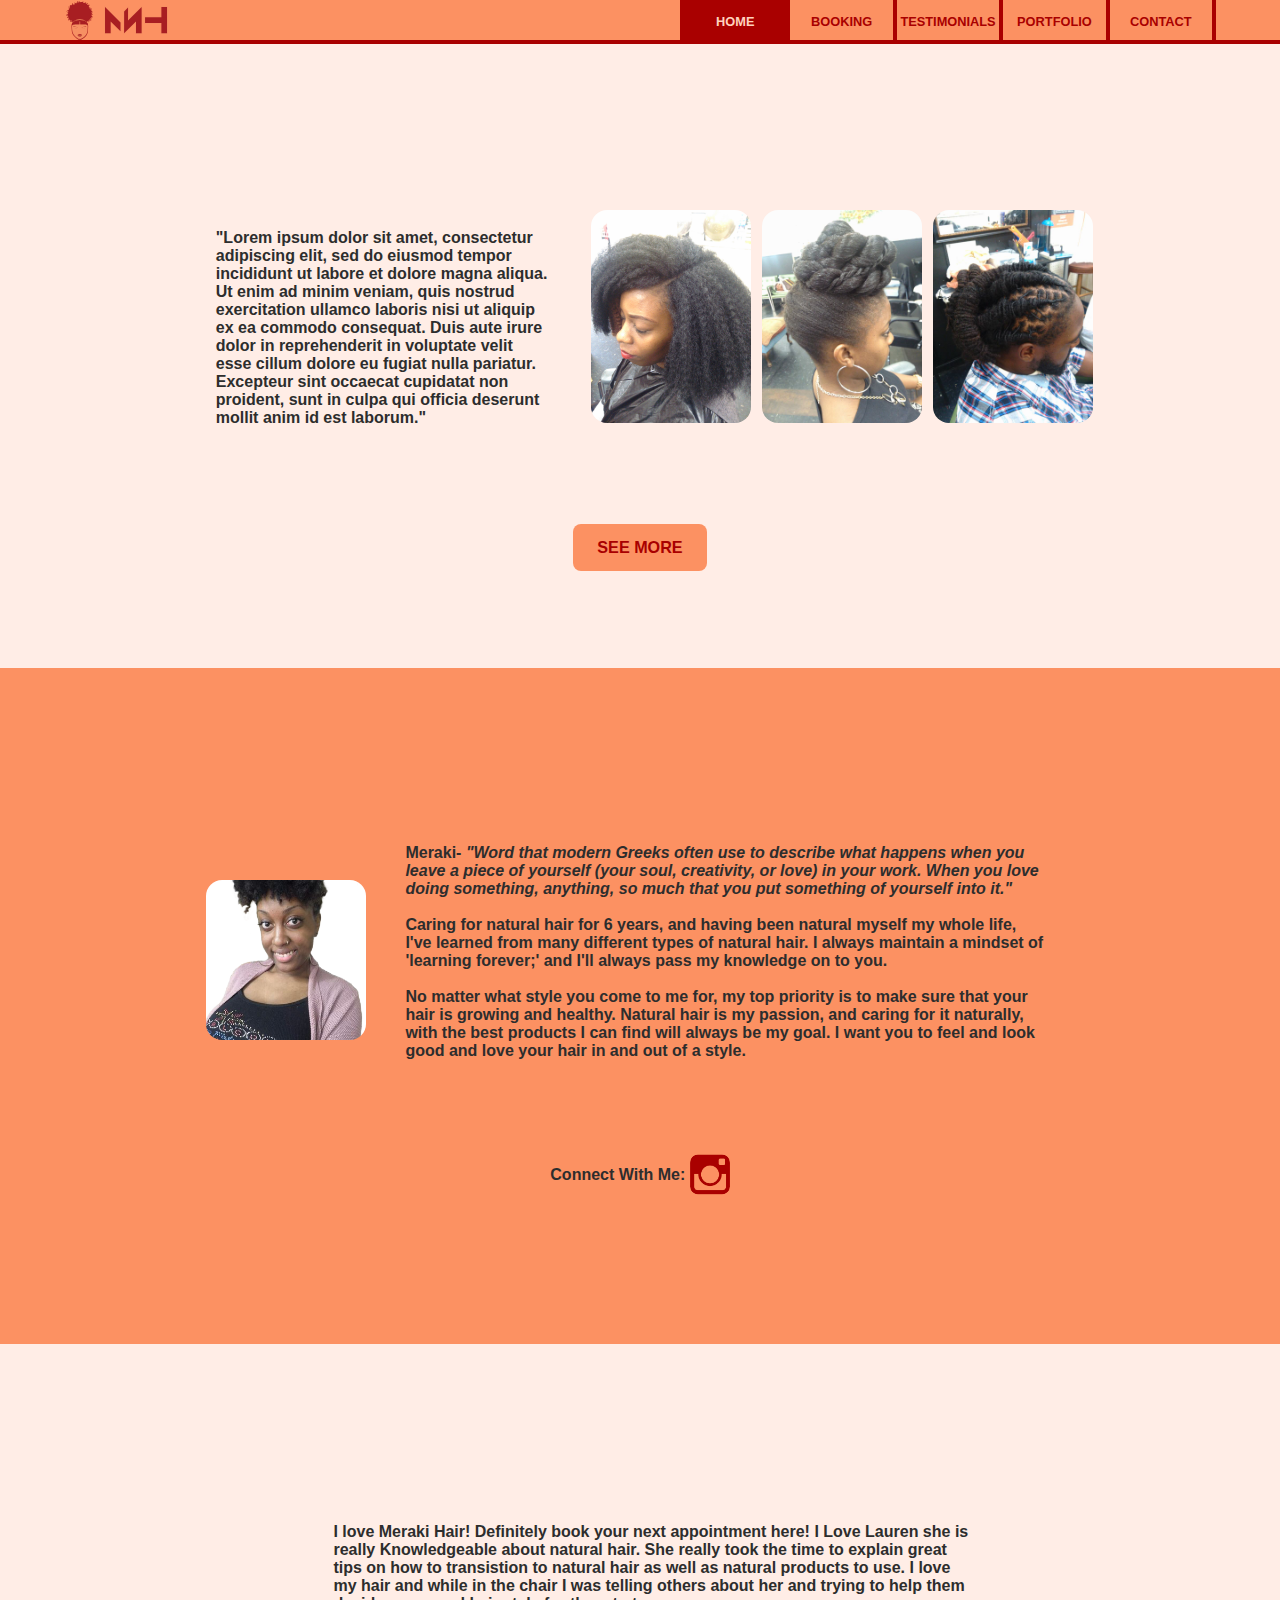
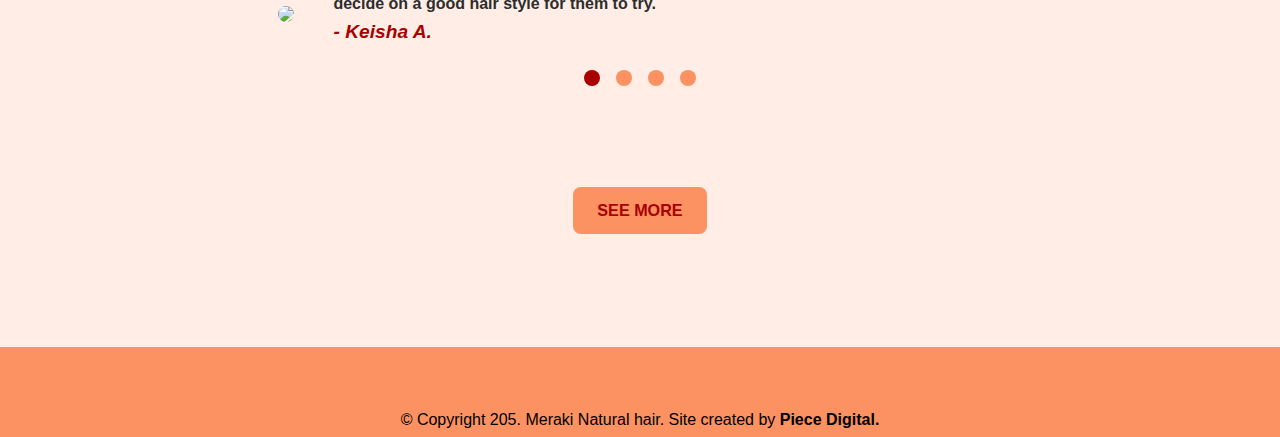
==== index.html @ 5decca0e "initial commit" ====
<!DOCTYPE html>

<html>

	<head>
		<title>Meraki Hair</title>
		<meta http-equiv="content-type" content="text/html;charset=utf-8" />
		<meta name="viewport" content="width=device-width, initial-scale=1,user-scalable=no">
		<meta property="og:url" content="http://merakinaturalhair.com/"/>
		<meta property="og:image" content="http://merakinaturalhair.com/logo.png"/>
		<meta property="og:title" content="Meraki Natural Hair"/>
		<meta property="og:description" content="Meraki Natural Hair. Here you can make an appointment, if you're in the city, submit a testimonial if you've already had work done, and see a portfolio of what has been done and can be done for you."/>
		<link rel="shortcut icon" type="image/x-icon" href="logo.ico" />
		<link href="style.css" rel="stylesheet" type="text/css" media="all"/>
	</head>
	<body id="home" data-page="home">
		<header id="header" class="">
			<a id="logo-title" href="index">
					<div id="logo"></div>
					<span id="title"></span>
			</a>
			<div id="nav-slider"></div>
			<div id="mo-nav"></div>
			<ul id="nav" class="">
				<li class="nav-li"><a href="index">HOME</a>
				</li><li class="nav-li"><a href="booking">BOOKING</a>
				</li><li class="nav-li"><a href="testimonials">TESTIMONIALS</a>
				</li><li class="nav-li"><a href="portfolio">PORTFOLIO</a>
				</li><li class="nav-li"><a href="contact">CONTACT</a></li>
			</ul>
		</header>
		<section class="sec-pad-favor-top">
			<div id="images" class="page-wrap">
				<p class="text-type1 inline-block">"Lorem ipsum dolor sit amet, consectetur adipiscing elit, sed do eiusmod tempor incididunt ut labore et dolore magna aliqua. Ut enim ad minim veniam, quis nostrud exercitation ullamco laboris nisi ut aliquip ex ea commodo consequat. Duis aute irure dolor in reprehenderit in voluptate velit esse cillum dolore eu fugiat nulla pariatur. Excepteur sint occaecat cupidatat non proident, sunt in culpa qui officia deserunt mollit anim id est laborum."</p>
				<img src="crochet-weave-front.jpg" class="portfolio-img img-rounded-corner inline-block">
				<img src="updo-front.jpg" class="portfolio-img img-rounded-corner inline-block">
				<img src="locs-front.jpg" class="portfolio-img img-rounded-corner inline-block">
				<div class="page-wrap"><a id="button">SEE MORE</a></div>
			</div>
		</section>
		<section class="section-colored sec-pad-even">
			<div class="page-wrap">
				<img src="me.png" class="profile-img img-rounded-corner">
				<p class="text-type2">Meraki- <span class="italic">"Word that modern Greeks often use to describe what happens when you leave a piece of yourself (your soul, creativity, or love) in your work. When you love doing something, anything, so much that you put something of yourself into it."</span>
				<br><br>
				Caring for natural hair for 6 years, and having been natural myself my whole life, I've learned from many different types of natural hair. I always maintain a mindset of 'learning forever;' and I'll always pass my knowledge on to you. 
				<br><br>
				No matter what style you come to me for, my top priority is to make sure that your hair is growing and healthy. Natural hair is my passion, and caring for it naturally, with the best products I can find will always be my goal. I want you to feel and look good and love your hair in and out of a style.</p>
			</div>
			<div class="page-wrap connect"><span>Connect With Me: <a href="https://instagram.com/merakinaturalhair"><img src="instagram-t.png" class="social-icon"></a></span></div>
		</section>
		<section class="sec-pad-favor-top">
			<div id="testimonial-wrapper" class="page-wrap">
				<div id="spinner"></div>
				<div class="front-page-testimonial">
					<img src="keisha.png" class="profile-img img-rounded">
					<p class="text-type2"></p>
				</div><!--end front-page-testimonial-->
			</div><!--end testimonial wrapper-->
			<div class="">
				<ul id="testimonial-tracker">
					<li data-node=0 class="node selected">
					</li><li data-node=1 class="node">
					</li><li data-node=2 class="node">
					</li><li data-node=3 class="node">
					</li>
				</ul>
				<div class="page-wrap"><a id="button">SEE MORE</a></div>
			</div>
		</section>
		<footer>
			<div class="page-wrap">
				&copy; Copyright 205. Meraki Natural hair. Site created by <a href="http://piecedigital.github.io">Piece Digital.</a>
			</div>
		</footer>
		<script type="text/javascript" src="jquery-1.11.2.min.js"></script>
		<script type="text/javascript" src="jquery-ui.min.js"></script>
		<script type="text/javascript" src="main.js"></script>
		<script charset="utf-8">
			var tests = [
				{
					"image": "keisha",
					"person": "Keisha A.",
					"test": "I love Meraki Hair! Definitely book your next appointment here! I Love Lauren she is really Knowledgeable about natural hair. She really took the time to explain great tips on how to transistion to natural hair as well as natural products to use. I love my hair and while in the chair I was telling others about her and trying to help them decide on a good hair style for them to try."
				},
				{
					"image": "elizabeth",
					"person": "Elizabeth W.",
					"test": "I am not a hair person at all I rock pony tails and buns. I have had numerous people do my hair and it it's okay but not the way I picture it. After talking with Lauren and hearing her home remedies for strengthing my hair and helping with breakage and after she did my hair for me I am hooked Lauren knows what she is doing and she does not only a good job but her work is faboulous. Thanks so much Lauren for your help."
				},
				{
					"image": "kiara",
					"person": "Kiara S.",
					"test": "I love Meraki Hair! Definitely book your next appointment here! I absolutely love Lauren! She gives great tips and knows natural hair!! She did my crochet braids! And I'm hooked!! I swear I'll never cheat on her! Lol."
				},
				{
					"image": "rasheika",
					"person": "Rasheika S.",
					"test": "Lauren has wonderful talent and is passionate about what she does. She did a beautiful job on my hair and I love it! Thank you for your professional service!"
				}
			];

			var nodeIndex = 0;
			$(".front-page-testimonial img").attr("src", tests[nodeIndex].person+".png");
			$(".front-page-testimonial p").html(tests[nodeIndex].test+"<br> <span class='sign'> - "+tests[nodeIndex].person+"</span>");
			$("#spinner").css({"opacity": "0"});
			//swap out testimonials
			function swapTestimonial() {
				$(".front-page-testimonial").css({"opacity": "0"});
				$("#spinner").css({"opacity": "1"});
				setTimeout(function(){
					/*console.log(nodeIndex);*/
					$(".front-page-testimonial img").attr("src", tests[nodeIndex].image+".png");
					$(".front-page-testimonial p").html(tests[nodeIndex].test+"<br> <span class='sign'> - "+tests[nodeIndex].person+"</span>");
					$(".front-page-testimonial img").load(function(){
						$(".front-page-testimonial").css({"opacity": "1"});
						$("#spinner").css({"opacity": "0"});
					});/*opacity timer*/
				}, 200);/*switcher timer*/
			}
			function changeTest(passedNode){
				nodeIndex = passedNode;
				$(".node").removeClass("selected");
				$(this).addClass("selected");;
				$(".node:nth-child(" + (passedNode+1) + ")").addClass("selected");
				swapTestimonial();
			}
			$(".node").click(function(){
				if( !$(this).hasClass("selected") ){
					time = 0;
					changeTest( $(this).data("node") , false);
				}
			});
			var time = 0;
			function timeTicker()	{setTimeout(function(){
					/*console.log(time);*/
					time += 1;
					if(time > 7){
						time = 0;
						switch(nodeIndex){
							case 0: changeTest(1);
								break;
							case 1: changeTest(2);
								break;
							case 2: changeTest(3);
								break;
							case 3: changeTest(0);
								break;
							default: changeTest(0);
						}
					}
					timeTicker();
				}, 1000);
			}
			timeTicker();
		</script>
		<div id="preload1"></div>
		<div id="preload2"></div>
		<div id="preload3"></div>
		<div id="preload4"></div>
	</body>
</html>
---- style.css ----
/*-----------------prerequisites-----------------*/
body {
  font-family: sans-serif;
  margin: 0 auto;
  font-size: 16px; }

ul {
  margin: 0;
  padding: 0; }

li {
  list-style: none;
  margin: 0;
  padding: 0;
  display: inline-block; }

a {
  text-decoration: none;
  color: black;
  font-weight: bold;
  display: inline-block; }

#button {
  font-size: 1.01em;
  font-weight: bold; }

* {
  transition: all 0.5s ease-in-out 0; }

body {
  padding: 50px 0 0;
  background: #ffede6; }

/*-----------------main styling-----------------*/
.section-colored {
  background: #fc9162; }

.page-wrap {
  position: relative;
  max-width: 1200px;
  margin: 0 auto;
  text-align: center; }

section {
  position: relative;
  display: block;
  width: 100%;
  color: #2d2d2d; }

#preload1 {
  background: url("keisha.png"); }

#preload2 {
  background: url("elizabeth.png"); }

#preload3 {
  background: url("kiara.png"); }

#preload4 {
  background: url("rasheika.png"); }

.italic {
  font-style: italic; }

.float-l-temp {
  float: left; }

.float-r-temp {
  float: right; }

.clear {
  clear: both; }

.align-left-temp {
  text-align: left; }

.breaker {
  display: block;
  width: 100%; }

/*-----------------header styling-----------------*/
#header {
  z-index: 2;
  position: fixed;
  top: 0;
  left: 0;
  margin: 0;
  width: 100%;
  height: 40px;
  background: #fc9162;
  border-bottom: 4px solid #a90000; }

#logo-title {
  z-index: 2;
  position: relative;
  top: 0;
  left: 0;
  height: 100%;
  margin-left: 4em; }
#logo-title #logo {
  position: absolute;
  top: 0;
  left: 0;
  height: 100%;
  width: 30px;
  background: url("logo - head.svg") no-repeat;
  background-size: 90%;
  background-position: center;
  fill: #fc9162; }
#logo-title #title {
  position: absolute;
  top: 0px;
  left: .5em;
  width: 8em;
  height: 100%;
  background: url("logo - mnh.svg") no-repeat;
  background-size: 50%;
  background-position: center; }

#nav {
  z-index: 2;
  position: absolute;
  top: 0;
  right: 0;
  height: 100%;
  margin-right: 4em; }

#nav-slider {
  z-index: 1;
  position: absolute;
  right: 0;
  top: 0;
  margin: 0;
  padding: 0;
  width: 6.4em;
  height: 100%;
  background: #a90000;
  transition: all 0.2s ease-in-out 0; }

.nav-li {
  border-left: 4px solid #a90000; }
.nav-li:last-child {
  border-right: 4px solid #a90000; }
.nav-li a {
  height: 100%;
  padding: 14px 0;
  width: 8em;
  text-align: center;
  color: #a90000;
  font-size: .8em;
  transition: all 0.1s ease-in-out 0; }

.hovered {
  color: #ffd1bd !important;
  background: #a90000 !important; }

/*-----------------main content styling-----------------*/
.social-icon {
  width: 40px;
  -webkit-border-radius: 8px 8px 8px 8px;
  -moz-border-radius: 8px 8px 8px 8px;
  -ms-border-radius: 8px 8px 8px 8px;
  -webkit-border-radius: 8px 8px 8px 8px;
  border-radius: 8px 8px 8px 8px; }

.connect {
  display: block;
  margin: 6em auto 0;
  font-weight: bold; }
.connect img {
  -webkit-transform: translate(0, 0.9em);
  -moz-transform: translate(0, 0.9em);
  -ms-transform: translate(0, 0.9em);
  -webkit-transform: translate(0, 0.9em);
  transform: translate(0, 0.9em); }

/*portfolio styles*/
.portfolio-img {
  max-width: 10em;
  margin: 0 .2em; }

/*image border radius styles*/
.img-rounded-corner {
  -webkit-border-radius: 16px 16px 16px 16px;
  -moz-border-radius: 16px 16px 16px 16px;
  -ms-border-radius: 16px 16px 16px 16px;
  -webkit-border-radius: 16px 16px 16px 16px;
  border-radius: 16px 16px 16px 16px; }

.img-rounded {
  -webkit-border-radius: 100% 100% 100% 100%;
  -moz-border-radius: 100% 100% 100% 100%;
  -ms-border-radius: 100% 100% 100% 100%;
  -webkit-border-radius: 100% 100% 100% 100%;
  border-radius: 100% 100% 100% 100%; }

/*button style*/
#button {
  transition: all 0.2s ease-in-out 0;
  border: none;
  display: inline-block;
  margin: 6em auto;
  background: #fc9162;
  color: #a90000;
  padding: .85em 1.5em;
  -webkit-border-radius: 8px 8px 8px 8px;
  -moz-border-radius: 8px 8px 8px 8px;
  -ms-border-radius: 8px 8px 8px 8px;
  -webkit-border-radius: 8px 8px 8px 8px;
  border-radius: 8px 8px 8px 8px; }

/*paragaph styles*/
.text-type1 {
  text-align: left;
  margin: 0 2em;
  max-width: 21em;
  font-weight: 600;
  display: inline-block; }

.text-type2 {
  text-align: left;
  margin: 0 2em;
  max-width: 40em;
  font-weight: 600;
  display: inline-block;
  -webkit-transform: translate(0, 1em);
  -moz-transform: translate(0, 1em);
  -ms-transform: translate(0, 1em);
  -webkit-transform: translate(0, 1em);
  transform: translate(0, 1em); }

/*profile image styling for bio and testimonials*/
.profile-img {
  width: 10em;
  margin: 0 .2em; }

/*section padding*/
.sec-pad-even {
  padding: 10em 0; }

.sec-pad-favor-top {
  padding: 10em 0 0em; }

/*testimonial wrapper*/
#testimonial-wrapper {
  height: auto;
  padding: .2em 0;
  -webkit-transform: translate(0, 0);
  -moz-transform: translate(0, 0);
  -ms-transform: translate(0, 0);
  -webkit-transform: translate(0, 0);
  transform: translate(0, 0); }

.front-page-testimonial {
  display: inline-block;
  transition: all 0.2s ease-in-out 0; }

.testimonial-bubble {
  text-align: left;
  margin: 1.5em .5em 0;
  max-width: 43%;
  padding: 1em 1em .5em;
  font-weight: 600;
  -webkit-border-radius: 1em 1em 1em 1em;
  -moz-border-radius: 1em 1em 1em 1em;
  -ms-border-radius: 1em 1em 1em 1em;
  -webkit-border-radius: 1em 1em 1em 1em;
  border-radius: 1em 1em 1em 1em;
  display: inline-block; }
.testimonial-bubble:nth-of-type(4n+1), .testimonial-bubble:nth-of-type(4n+4) {
  background: #ffd1bd; }
.testimonial-bubble:last-child {
  margin: 1.5em .5em 1.5; }

#spinner:after {
  content: "";
  position: absolute;
  top: 20%;
  left: 47%;
  width: 4em;
  height: 4em;
  -webkit-border-radius: 100% 100% 100% 100%;
  -moz-border-radius: 100% 100% 100% 100%;
  -ms-border-radius: 100% 100% 100% 100%;
  -webkit-border-radius: 100% 100% 100% 100%;
  border-radius: 100% 100% 100% 100%;
  border: 6px solid black;
  border-color: transparent black transparent black; }

.sign {
  color: #a90000;
  font-style: italic;
  font-size: 1.2em;
  line-height: 2em; }

/*testimonial tracker and nodes*/
#testimonial-tracker {
  margin: 2em auto 0;
  width: 8em; }

.node {
  width: 1em;
  height: 1em;
  margin: 0 .5em;
  background: #fc9162;
  -webkit-border-radius: 100% 100% 100% 100%;
  -moz-border-radius: 100% 100% 100% 100%;
  -ms-border-radius: 100% 100% 100% 100%;
  -webkit-border-radius: 100% 100% 100% 100%;
  border-radius: 100% 100% 100% 100%;
  cursor: pointer; }

.selected {
  background: #a90000; }

/*testimonial page*/
.banner {
  margin-top: 1.5em;
  text-align: left; }

.banner-font {
  font-size: 2.8em;
  font-weight: bold;
  display: inline-block;
  color: #a90000;
  padding: .5em 1em; }

.banner-button {
  color: #a90000;
  border-left: 4px solid #a90000;
  border-right: 4px solid #a90000;
  padding: 2.4em 1em; }

/*portfolio page*/
.align-left {
  text-align: left;
  padding: 2em 0; }

#back-btn {
  background: #fc9162;
  color: #a90000;
  display: inline-block;
  padding: 1em;
  font-weight: bold;
  border: 4px solid #a90000;
  -webkit-border-radius: 1em 1em 1em 1em;
  -moz-border-radius: 1em 1em 1em 1em;
  -ms-border-radius: 1em 1em 1em 1em;
  -webkit-border-radius: 1em 1em 1em 1em;
  border-radius: 1em 1em 1em 1em;
  opacity: .5; }

.portfolio-wrapper {
  height: 6em;
  overflow: hidden;
  border: 6px solid #fc9162;
  -webkit-border-radius: 1em 1em 1em 1em;
  -moz-border-radius: 1em 1em 1em 1em;
  -ms-border-radius: 1em 1em 1em 1em;
  -webkit-border-radius: 1em 1em 1em 1em;
  border-radius: 1em 1em 1em 1em; }

.cat-wrapper {
  position: relative;
  display: inline-block;
  width: 20em;
  height: 20em;
  overflow: hidden;
  border: 6px solid #fc9162;
  -webkit-border-radius: 0.5em 0.5em 0.5em 0.5em;
  -moz-border-radius: 0.5em 0.5em 0.5em 0.5em;
  -ms-border-radius: 0.5em 0.5em 0.5em 0.5em;
  -webkit-border-radius: 0.5em 0.5em 0.5em 0.5em;
  border-radius: 0.5em 0.5em 0.5em 0.5em;
  margin: 2em; }

.cat-wrapper:after {
  transition: all 0.4s ease-in-out 0;
  position: absolute;
  content: "";
  top: 0;
  left: 0;
  width: 100%;
  height: 100%;
  background: red;
  opacity: 0; }

.cat-img {
  position: absolute;
  top: 50%;
  left: 0;
  -webkit-transform: translate(0, -50%);
  -moz-transform: translate(0, -50%);
  -ms-transform: translate(0, -50%);
  -webkit-transform: translate(0, -50%);
  transform: translate(0, -50%);
  max-width: 100%; }

.cat-title {
  z-index: 1;
  position: absolute;
  color: #ffd1bd;
  font-size: 2em;
  bottom: -3em;
  left: 50%;
  width: 100%;
  padding: .2em 0;
  background: #a90000;
  -webkit-transform: translate(-50%, 0);
  -moz-transform: translate(-50%, 0);
  -ms-transform: translate(-50%, 0);
  -webkit-transform: translate(-50%, 0);
  transform: translate(-50%, 0); }

/*lightbox*/
#lightbox {
  z-index: 4;
  position: fixed;
  top: 0;
  left: 0;
  width: 100%;
  height: 100%;
  display: none;
  opacity: 0; }

#background {
  position: absolute;
  top: 0;
  left: 0;
  width: 100%;
  height: 100%;
  background: black;
  opacity: .5; }

#imageDisplay {
  position: absolute;
  top: 52%;
  left: 50%;
  width: 80%;
  height: 70%;
  -webkit-transform: translate(-50%, -50%);
  -moz-transform: translate(-50%, -50%);
  -ms-transform: translate(-50%, -50%);
  -webkit-transform: translate(-50%, -50%);
  transform: translate(-50%, -50%);
  pointer-events: none; }

#imageDisplay img {
  border-radius: 1em;
  max-width: 100%;
  max-height: 100%;
  display: block;
  margin: 0 auto;
  box-shadow: 0 0 0 6px #fc9162;
  pointer-events: auto; }

#close {
  position: absolute;
  cursor: pointer;
  top: 2em;
  right: 2em;
  padding: .6em .8em .5em;
  font-size: 1.5em;
  box-shadow: 0 0 0 4px #fc9162;
  color: #a90000;
  -webkit-border-radius: 100% 100% 100% 100%;
  -moz-border-radius: 100% 100% 100% 100%;
  -ms-border-radius: 100% 100% 100% 100%;
  -webkit-border-radius: 100% 100% 100% 100%;
  border-radius: 100% 100% 100% 100%;
  background: #ffede6; }

#prev {
  position: fixed;
  bottom: 2em;
  left: 0em;
  content: "";
  width: 6em;
  height: 4em;
  box-shadow: inset 0 0 0 4px #fc9162;
  -webkit-border-radius: 1em 1em 1em 1em;
  -moz-border-radius: 1em 1em 1em 1em;
  -ms-border-radius: 1em 1em 1em 1em;
  -webkit-border-radius: 1em 1em 1em 1em;
  border-radius: 1em 1em 1em 1em;
  -webkit-transform: translate(0, -52%);
  -moz-transform: translate(0, -52%);
  -ms-transform: translate(0, -52%);
  -webkit-transform: translate(0, -52%);
  transform: translate(0, -52%);
  background: #ffede6;
  cursor: pointer; }

#prev:after {
  position: absolute;
  display: block;
  top: .9em;
  left: .6em;
  content: "";
  border: 1.2em solid transparent;
  border-right: 2em solid #fc9162; }

#next {
  position: fixed;
  bottom: 2em;
  right: 0em;
  content: "";
  width: 6em;
  height: 4em;
  box-shadow: inset 0 0 0 4px #fc9162;
  -webkit-border-radius: 1em 1em 1em 1em;
  -moz-border-radius: 1em 1em 1em 1em;
  -ms-border-radius: 1em 1em 1em 1em;
  -webkit-border-radius: 1em 1em 1em 1em;
  border-radius: 1em 1em 1em 1em;
  -webkit-transform: translate(0, -52%);
  -moz-transform: translate(0, -52%);
  -ms-transform: translate(0, -52%);
  -webkit-transform: translate(0, -52%);
  transform: translate(0, -52%);
  background: #ffede6;
  cursor: pointer; }

#next:after {
  position: absolute;
  display: block;
  top: .9em;
  right: .6em;
  content: "";
  border: 1.2em solid transparent;
  border-left: 2em solid #fc9162; }

/*contact*/
input, textarea, label {
  background: white;
  font-size: 1.1em;
  border: none;
  display: block;
  margin: 1em auto;
  width: 90%;
  max-width: 26em;
  padding: .5em;
  border-radius: 5px;
  box-shadow: 0 0 0 2px #ffd1bd; }

label {
  text-align: left;
  margin: 1.5em auto 0;
  width: 90%;
  background: transparent;
  padding: 0;
  box-shadow: none; }

form label[for="msg"], form label[for="testi"] {
  display: inline-block;
  margin: 0;
  width: auto;
  text-align: left; }

input[type=radio] {
  display: inline-block;
  width: auto;
  padding: .8em;
  margin: .2em 0 -.5em;
  margin-right: 9.5%;
  -webkit-border-radius: 100% 100% 100% 100%;
  -moz-border-radius: 100% 100% 100% 100%;
  -ms-border-radius: 100% 100% 100% 100%;
  -webkit-border-radius: 100% 100% 100% 100%;
  border-radius: 100% 100% 100% 100%;
  -ms-appearance: none;
  -moz-appearance: none;
  -webkit-appearance: none; }

input[type=radio]:checked {
  box-shadow: 0 0 0 2px #ffd1bd, inset 0 0 0 4px white;
  background: #a90000; }

textarea {
  transition: all 0s ease-in-out 0; }

.submit {
  margin: 0 !important; }

.invalid {
  box-shadow: 0 0 0 2px red; }

#textLength {
  text-align: right;
  width: 40%;
  margin: 0 auto;
  display: block; }

/*-----------------footer-----------------*/
footer {
  background: #fc9162;
  padding: 4em 0 .5em;
  margin: 1em 0 0; }

/*-----------------hover events-----------------*/
.nav-li a:hover {
  color: #ffd1bd;
  background: #a90000;
  transition: all 0.4s ease-in-out 0; }

#button:hover, .banner-button:hover, #back-btn:hover {
  background: #a90000;
  color: #ffd1bd; }

.cat-wrapper:hover {
  border-color: #a90000; }

.cat-wrapper:hover:after {
  opacity: .5; }

.cat-wrapper:hover .cat-title {
  bottom: 0; }

/*-----------------media quiries-----------------*/
/*-----------------squished media quiry-----------------*/
@media screen and (max-width: 930px) {
  .portfolio-img {
    max-width: 12em;
    margin: 0 1em; }

  .text-type1 {
    margin: 0 auto;
    padding: 0 0 6em;
    max-width: 40em;
    display: block; }

  .text-type2 {
    margin: 0 auto;
    padding: 5em 0 0;
    max-width: 40em;
    display: block;
    -webkit-transform: translate(0, 0);
    -moz-transform: translate(0, 0);
    -ms-transform: translate(0, 0);
    -webkit-transform: translate(0, 0);
    transform: translate(0, 0); }

  #testimonial-wrapper {
    position: relative;
    height: auto;
    padding: .2em 0; }

  #spinner:after {
    position: fixed;
    top: 50%; }

  .front-page-testimonial {
    display: inline-block; }

  #testimonial-tracker {
    margin: 4em auto 0;
    width: 8.9em; }

  .node {
    width: 1.2em;
    height: 1.2em;
    border-radius: 100% 100% 100% 100%; }

  .cat-wrapper {
    max-width: 40%; }

  /*portfolio page*/
  #close {
    right: 4em; } }
/*-----------------squished media quiry-----------------*/
@media screen and (max-width: 790px) {
  .float-l-temp {
    float: none; }

  .float-r-temp {
    float: none; }

  .align-left-temp {
    text-align: center; }

  /*header*/
  #mo-nav {
    z-index: 3;
    position: fixed;
    right: 2em;
    top: .1em;
    width: 1.8em;
    height: 1.8em;
    border-radius: 10px;
    box-shadow: inset 0 0.4em 0 0 #fc9162, inset 0 0.7em 0 0 #a90000, inset 0 1.1em 0 0 #fc9162, inset 0 1.4em 0 0 #a90000, inset 0 2.7em 0 0 #fc9162, 0 0 0 0.1em #fc9162;
    border: 0.6em solid #a90000;
    background: #a90000; }

  #nav {
    position: fixed;
    top: 2.7em;
    width: 100%;
    height: 0;
    /*auto on show*/
    overflow-y: hidden;
    margin-right: 0em;
    border-top: 4px solid #a90000;
    border-bottom: 4px solid #a90000; }

  #nav-slider {
    display: none; }

  .nav-li {
    border: none;
    display: block; }

  .nav-li:last-child {
    border: none; }

  .nav-li a {
    width: 100%;
    font-size: 1em;
    background: #fc9162;
    transition: all 0.2s ease-in-out 0; }

  .nav-li a.hovered {
    color: #ffd1bd; }

  .nav-li a:active {
    background: #a90000; }

  /*body content*/
  .portfolio-img {
    max-width: 25%;
    margin: 0 1em; }

  .text-type1 {
    max-width: 84%; }

  .text-type2 {
    max-width: 84%; }

  .testimonial-bubble {
    max-width: 90%; }

  .testimonial-bubble:nth-of-type(4n+1), .testimonial-bubble:nth-of-type(4n+4) {
    background: transparent; }

  .testimonial-bubble:nth-of-type(2n+1) {
    background: #ffd1bd; }

  .banner {
    text-align: center; }

  .banner-font {
    display: block; }

  .banner-button {
    border: 4px solid #a90000;
    padding: 1.4em 1em;
    -webkit-border-radius: 20px 20px 20px 20px;
    -moz-border-radius: 20px 20px 20px 20px;
    -ms-border-radius: 20px 20px 20px 20px;
    -webkit-border-radius: 20px 20px 20px 20px;
    border-radius: 20px 20px 20px 20px;
    position: static;
    margin-bottom: 2em; }

  /*portfolio*/
  .cat-wrapper {
    width: 37%;
    height: 35vw;
    margin: 1.5em;
    display: inline-block; }

  #close {
    right: 2em; } }
/*-----------------squished media quiry-----------------*/
@media screen and (max-width: 490px) {
  .cat-wrapper {
    width: 100%;
    max-width: 90%;
    height: 80vw;
    margin: 1.5em auto;
    display: block; } }
#spinner:after {
  /*moz Formal syntax: <single-animation-name> || <time> || <timing-function> || <time> || <single-animation-iteration-count> || <single-animation-direction> || <single-animation-fill-mode> || <single-animation-play-state>*/
  -moz-animation: spinner 0.3s linear 0s infinite normal running;
  /*webkit*/
  -webkit-animation: spinner 0.3s linear 0s infinite normal running;
  /*standard*/
  animation: spinner 0.3s linear 0s infinite normal running; }

/*-----------------animation-----------------*/
@-moz-keyframes spinner {
  0% {
    -webkit-transform: rotate(0deg);
    -moz-transform: rotate(0deg);
    -ms-transform: rotate(0deg);
    -webkit-transform: rotate(0deg);
    transform: rotate(0deg); }
  100% {
    -webkit-transform: rotate(360deg);
    -moz-transform: rotate(360deg);
    -ms-transform: rotate(360deg);
    -webkit-transform: rotate(360deg);
    transform: rotate(360deg); } }
@-webkit-keyframes spinner {
  0% {
    -webkit-transform: rotate(0deg);
    -moz-transform: rotate(0deg);
    -ms-transform: rotate(0deg);
    -webkit-transform: rotate(0deg);
    transform: rotate(0deg); }
  100% {
    -webkit-transform: rotate(360deg);
    -moz-transform: rotate(360deg);
    -ms-transform: rotate(360deg);
    -webkit-transform: rotate(360deg);
    transform: rotate(360deg); } }
@keyframes spinner {
  0% {
    -webkit-transform: rotate(0deg);
    -moz-transform: rotate(0deg);
    -ms-transform: rotate(0deg);
    -webkit-transform: rotate(0deg);
    transform: rotate(0deg); }
  100% {
    -webkit-transform: rotate(360deg);
    -moz-transform: rotate(360deg);
    -ms-transform: rotate(360deg);
    -webkit-transform: rotate(360deg);
    transform: rotate(360deg); } }

/*# sourceMappingURL=style.css.map */
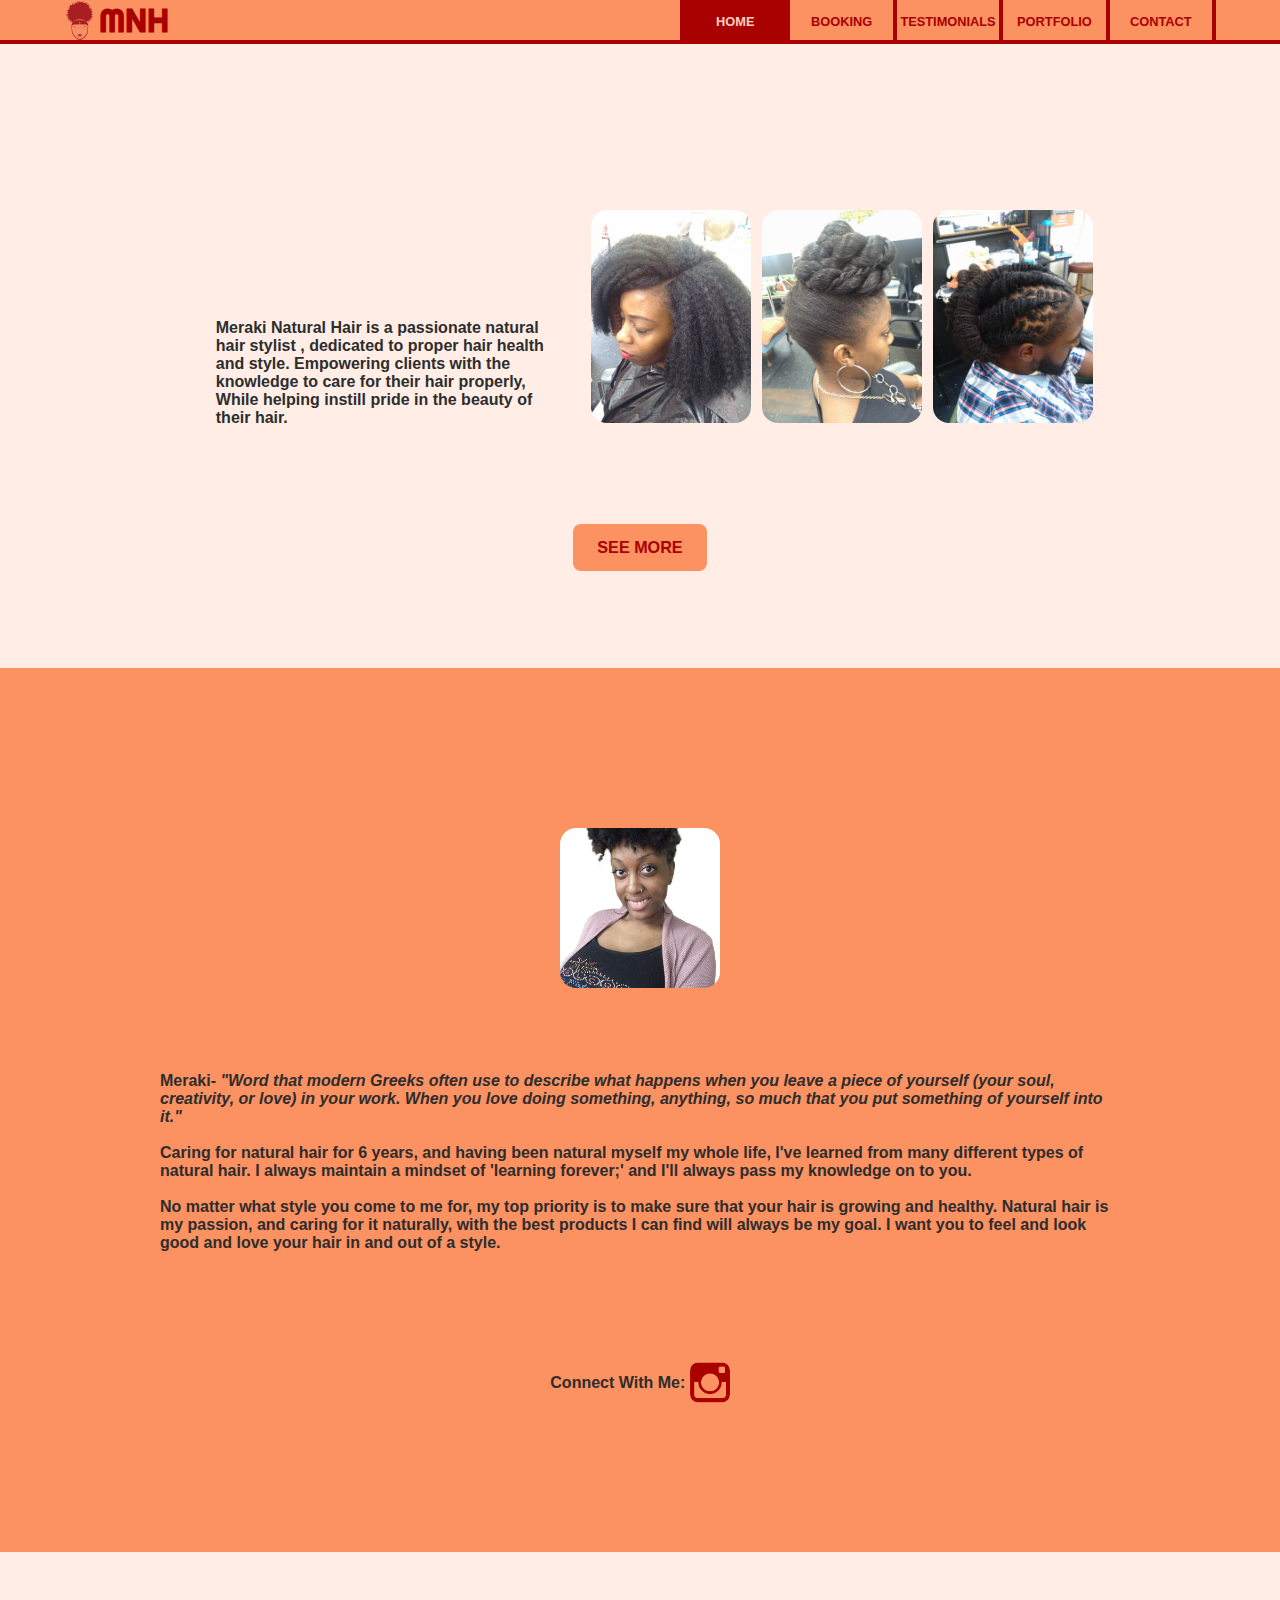
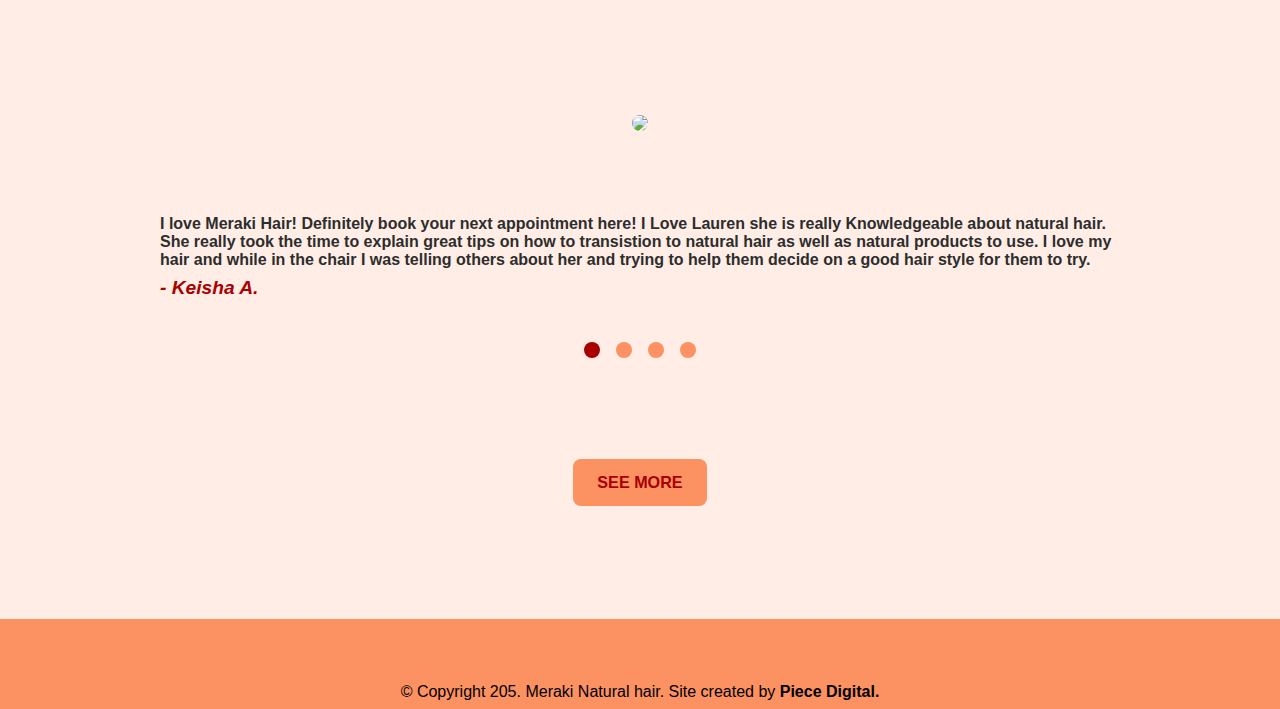
==== commit acb9f682: "updated files. websiite is live" ====
--- a/index.html
+++ b/index.html
@@ -17,7 +17,7 @@
 		<header id="header" class="">
 			<a id="logo-title" href="index">
 					<div id="logo"></div>
-					<span id="title"></span>
+					<span id="title">MNH</span>
 			</a>
 			<div id="nav-slider"></div>
 			<div id="mo-nav"></div>
@@ -31,7 +31,7 @@
 		</header>
 		<section class="sec-pad-favor-top">
 			<div id="images" class="page-wrap">
-				<p class="text-type1 inline-block">"Lorem ipsum dolor sit amet, consectetur adipiscing elit, sed do eiusmod tempor incididunt ut labore et dolore magna aliqua. Ut enim ad minim veniam, quis nostrud exercitation ullamco laboris nisi ut aliquip ex ea commodo consequat. Duis aute irure dolor in reprehenderit in voluptate velit esse cillum dolore eu fugiat nulla pariatur. Excepteur sint occaecat cupidatat non proident, sunt in culpa qui officia deserunt mollit anim id est laborum."</p>
+				<p class="text-type1 inline-block">Meraki Natural Hair is a passionate natural hair stylist , dedicated to proper hair health and style. Empowering clients with the knowledge to care for their hair properly, While helping instill pride in the beauty of their hair.</p>
 				<img src="crochet-weave-front.jpg" class="portfolio-img img-rounded-corner inline-block">
 				<img src="updo-front.jpg" class="portfolio-img img-rounded-corner inline-block">
 				<img src="locs-front.jpg" class="portfolio-img img-rounded-corner inline-block">
@@ -47,7 +47,7 @@
 				<br><br>
 				No matter what style you come to me for, my top priority is to make sure that your hair is growing and healthy. Natural hair is my passion, and caring for it naturally, with the best products I can find will always be my goal. I want you to feel and look good and love your hair in and out of a style.</p>
 			</div>
-			<div class="page-wrap connect"><span>Connect With Me: <a href="https://instagram.com/merakinaturalhair"><img src="instagram-t.png" class="social-icon"></a></span></div>
+			<div class="page-wrap connect"><span>Connect With Me: <a href="https://instagram.com/meraki_naturalhair"><img src="instagram-t.png" class="social-icon"></a></span></div>
 		</section>
 		<section class="sec-pad-favor-top">
 			<div id="testimonial-wrapper" class="page-wrap">
@@ -101,7 +101,7 @@
 			];
 
 			var nodeIndex = 0;
-			$(".front-page-testimonial img").attr("src", tests[nodeIndex].person+".png");
+			$(".front-page-testimonial img").attr("src", tests[nodeIndex].image+".png");
 			$(".front-page-testimonial p").html(tests[nodeIndex].test+"<br> <span class='sign'> - "+tests[nodeIndex].person+"</span>");
 			$("#spinner").css({"opacity": "0"});
 			//swap out testimonials
--- a/style.css
+++ b/style.css
@@ -1,4 +1,5 @@
 /*-----------------prerequisites-----------------*/
+@import url(http://fonts.googleapis.com/css?family=Pacifico|Righteous);
 body {
   font-family: sans-serif;
   margin: 0 auto;
@@ -110,12 +111,10 @@
 #logo-title #title {
   position: absolute;
   top: 0px;
-  left: .5em;
-  width: 8em;
-  height: 100%;
-  background: url("logo - mnh.svg") no-repeat;
-  background-size: 50%;
-  background-position: center; }
+  left: 1.1em;
+  font-size: 2em;
+  color: #a90000;
+  font-family: "Righteous", sans-serif; }
 
 #nav {
   z-index: 2;
@@ -219,15 +218,10 @@
 
 .text-type2 {
   text-align: left;
-  margin: 0 2em;
-  max-width: 40em;
-  font-weight: 600;
-  display: inline-block;
-  -webkit-transform: translate(0, 1em);
-  -moz-transform: translate(0, 1em);
-  -ms-transform: translate(0, 1em);
-  -webkit-transform: translate(0, 1em);
-  transform: translate(0, 1em); }
+  padding: 5em 0 0;
+  margin: 0 auto;
+  max-width: 60em;
+  font-weight: 600; }
 
 /*profile image styling for bio and testimonials*/
 .profile-img {
@@ -429,8 +423,7 @@
   left: 0;
   width: 100%;
   height: 100%;
-  background: black;
-  opacity: .5; }
+  background: rgba(0, 0, 0, 0.5); }
 
 #imageDisplay {
   position: absolute;
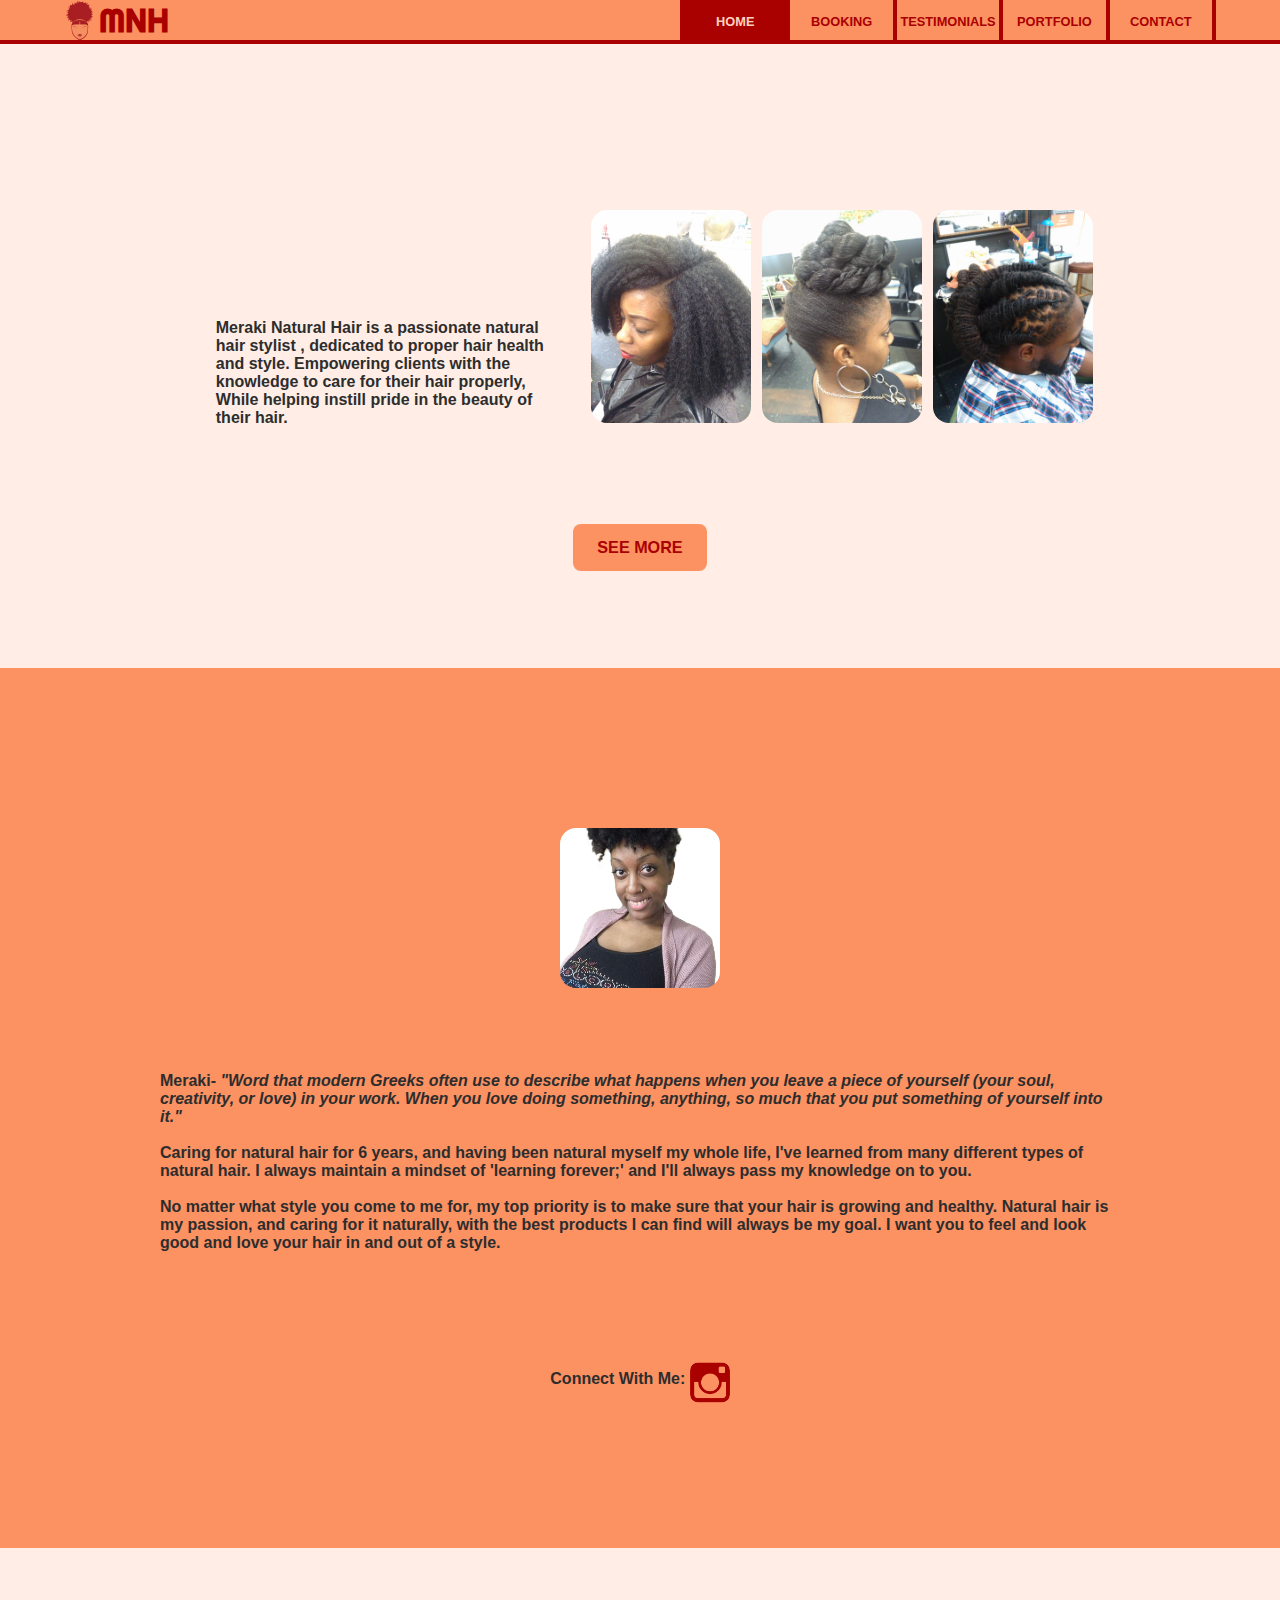
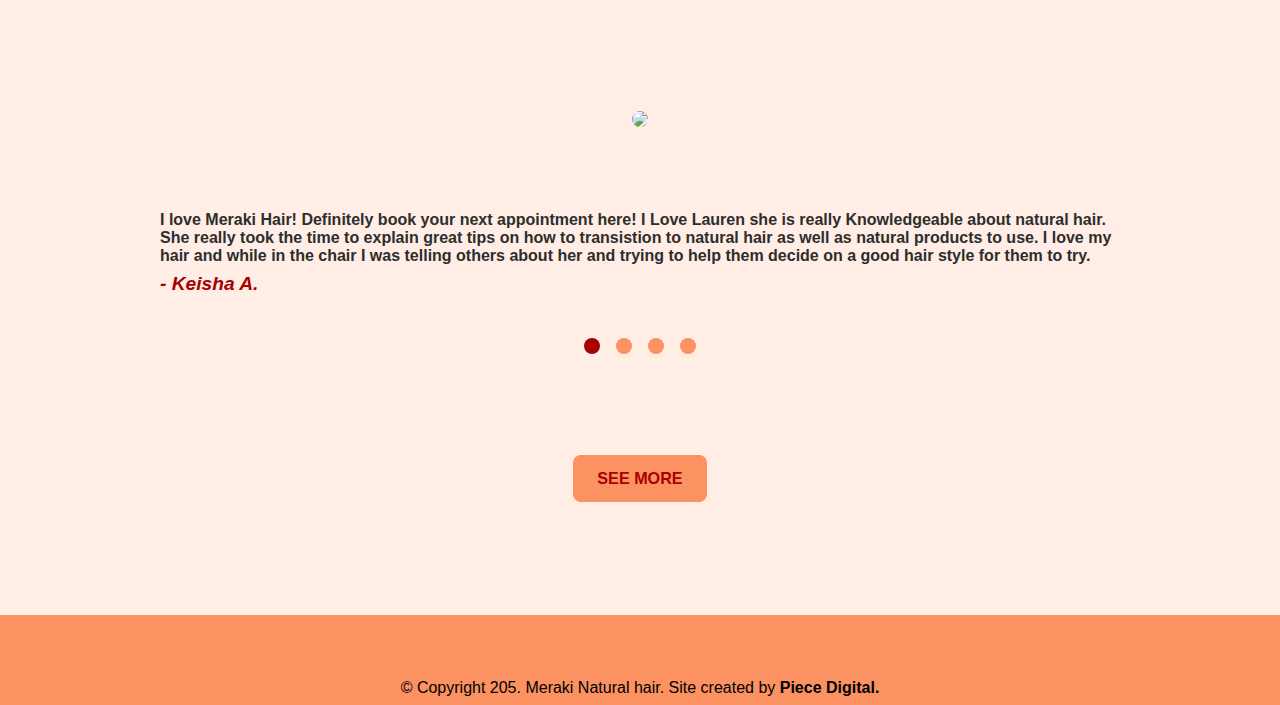
==== commit ee7fe14c: "optimized images for mobile" ====
--- a/index.html
+++ b/index.html
@@ -35,7 +35,7 @@
 				<img src="crochet-weave-front.jpg" class="portfolio-img img-rounded-corner inline-block">
 				<img src="updo-front.jpg" class="portfolio-img img-rounded-corner inline-block">
 				<img src="locs-front.jpg" class="portfolio-img img-rounded-corner inline-block">
-				<div class="page-wrap"><a id="button">SEE MORE</a></div>
+				<div class="page-wrap"><a href="portfolio" id="button">SEE MORE</a></div>
 			</div>
 		</section>
 		<section class="section-colored sec-pad-even">
@@ -51,7 +51,6 @@
 		</section>
 		<section class="sec-pad-favor-top">
 			<div id="testimonial-wrapper" class="page-wrap">
-				<div id="spinner"></div>
 				<div class="front-page-testimonial">
 					<img src="keisha.png" class="profile-img img-rounded">
 					<p class="text-type2"></p>
@@ -65,7 +64,7 @@
 					</li><li data-node=3 class="node">
 					</li>
 				</ul>
-				<div class="page-wrap"><a id="button">SEE MORE</a></div>
+				<div class="page-wrap"><a href="testimonials" id="button">SEE MORE</a></div>
 			</div>
 		</section>
 		<footer>
--- a/style.css
+++ b/style.css
@@ -154,6 +154,15 @@
   background: #a90000 !important; }
 
 /*-----------------main content styling-----------------*/
+.sec-pad-even {
+  padding: 10em 0; }
+
+.sec-pad-favor-top {
+  padding: 10em 0 0em; }
+
+.sec-pad-favor-bot {
+  padding: 0em 0 10em; }
+
 .social-icon {
   width: 40px;
   -webkit-border-radius: 8px 8px 8px 8px;
@@ -167,6 +176,7 @@
   margin: 6em auto 0;
   font-weight: bold; }
 .connect img {
+  vertical-align: bottom;
   -webkit-transform: translate(0, 0.9em);
   -moz-transform: translate(0, 0.9em);
   -ms-transform: translate(0, 0.9em);
@@ -229,12 +239,6 @@
   margin: 0 .2em; }
 
 /*section padding*/
-.sec-pad-even {
-  padding: 10em 0; }
-
-.sec-pad-favor-top {
-  padding: 10em 0 0em; }
-
 /*testimonial wrapper*/
 #testimonial-wrapper {
   height: auto;
@@ -252,6 +256,7 @@
 .testimonial-bubble {
   text-align: left;
   margin: 1.5em .5em 0;
+  width: 90%;
   max-width: 43%;
   padding: 1em 1em .5em;
   font-weight: 600;
@@ -267,6 +272,7 @@
   margin: 1.5em .5em 1.5; }
 
 #spinner:after {
+  display: none;
   content: "";
   position: absolute;
   top: 20%;
@@ -313,11 +319,11 @@
   text-align: left; }
 
 .banner-font {
-  font-size: 2.8em;
+  font-size: 2.2em;
   font-weight: bold;
   display: inline-block;
   color: #a90000;
-  padding: .5em 1em; }
+  padding: .5em 0em; }
 
 .banner-button {
   color: #a90000;
@@ -408,6 +414,7 @@
 
 /*lightbox*/
 #lightbox {
+  background: transparent;
   z-index: 4;
   position: fixed;
   top: 0;
@@ -427,17 +434,16 @@
 
 #imageDisplay {
   position: absolute;
-  top: 52%;
+  top: 42%;
   left: 50%;
   width: 80%;
-  height: 70%;
-  -webkit-transform: translate(-50%, -50%);
-  -moz-transform: translate(-50%, -50%);
-  -ms-transform: translate(-50%, -50%);
-  -webkit-transform: translate(-50%, -50%);
-  transform: translate(-50%, -50%);
+  height: 75%;
+  -webkit-transform: translate(-50%, -45%);
+  -moz-transform: translate(-50%, -45%);
+  -ms-transform: translate(-50%, -45%);
+  -webkit-transform: translate(-50%, -45%);
+  transform: translate(-50%, -45%);
   pointer-events: none; }
-
 #imageDisplay img {
   border-radius: 1em;
   max-width: 100%;
@@ -720,7 +726,7 @@
   /*body content*/
   .portfolio-img {
     max-width: 25%;
-    margin: 0 1em; }
+    margin: 0em; }
 
   .text-type1 {
     max-width: 84%; }
@@ -761,8 +767,19 @@
     margin: 1.5em;
     display: inline-block; }
 
+  .cat-title {
+    bottom: 0;
+    background: #fc9162; }
+
+  #imageDisplay {
+    height: 60%; }
+
+  #prev, #next {
+    bottom: -1em; }
+
   #close {
-    right: 2em; } }
+    top: 0.2em;
+    right: 0.2em; } }
 /*-----------------squished media quiry-----------------*/
 @media screen and (max-width: 490px) {
   .cat-wrapper {
